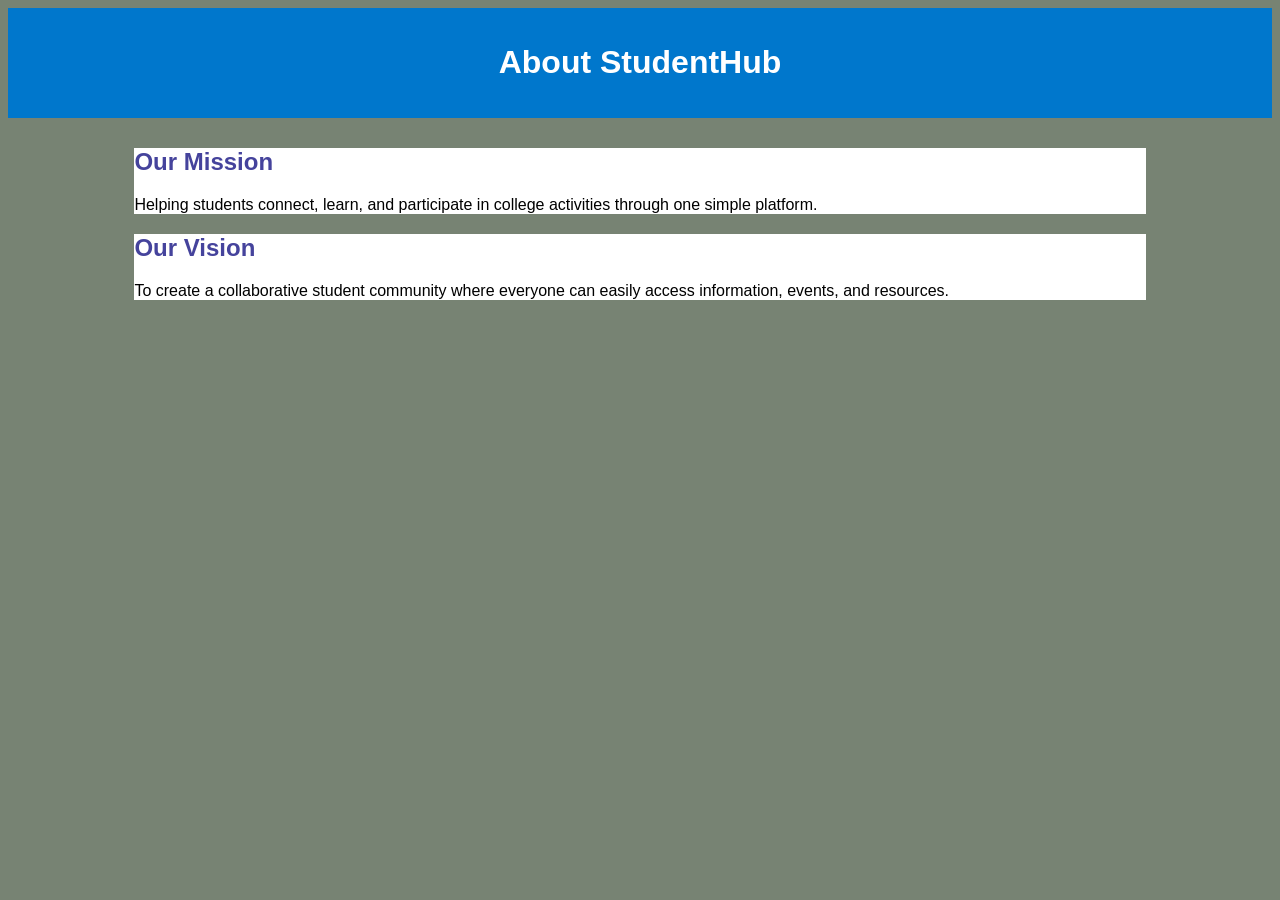
==== Student_Hub/about.html @ a7fc1827 "css" ====
<!DOCTYPE html>
<html lang="en">
<head>
<meta charset="UTF-8">
<meta name="viewport" content="width=device-width, initial-scale=1.0">
<title>About StudentHub</title>

<style>
body{
    font-family: Arial, sans-serif;
    background-color: #778373;
     
}

header{
    background-color: #0077cc;
    color: white;
    text-align: center;
    padding: 15px;
}

nav ul{
    list-style: none;
    padding: 0;
}

 

nav a{
    color: white;
    text-decoration: none;
    font-weight: bold;
}

main{
    width: 80%;
    margin: 30px auto;
}

section{
    background: white;
  
    margin-bottom: 20px;  
}

h2{
    color: #45439c;
}

footer{
    text-align: center;
    padding: 15px;
    color: gray;
}
</style>

</head>

<body>

<header>
    <h1>About StudentHub</h1>
</header>

<main>

    <section>
        <h2>Our Mission</h2>
        <p>Helping students connect, learn, and participate in college activities through one simple platform.</p>
    </section>

    <section>
        <h2>Our Vision</h2>
        <p>To create a collaborative student community where everyone can easily access information, events, and resources.</p>
    </section>

</main>

 

</body>
</html>
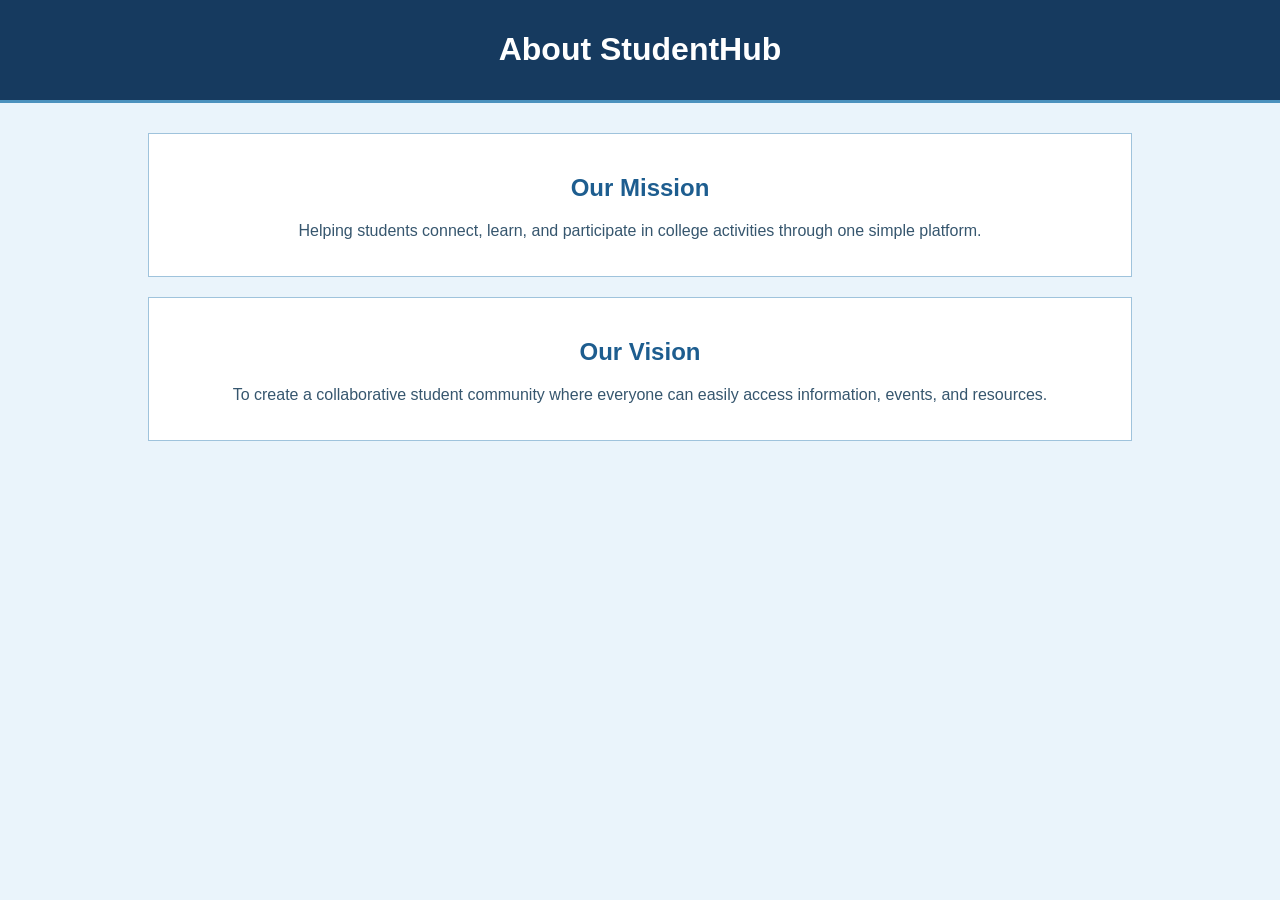
==== commit 9223afd4: "pop up" ====
--- a/Student_Hub/about.html
+++ b/Student_Hub/about.html
@@ -5,54 +5,7 @@
 <meta name="viewport" content="width=device-width, initial-scale=1.0">
 <title>About StudentHub</title>
 
-<style>
-body{
-    font-family: Arial, sans-serif;
-    background-color: #778373;
-     
-}
-
-header{
-    background-color: #0077cc;
-    color: white;
-    text-align: center;
-    padding: 15px;
-}
-
-nav ul{
-    list-style: none;
-    padding: 0;
-}
-
- 
-
-nav a{
-    color: white;
-    text-decoration: none;
-    font-weight: bold;
-}
-
-main{
-    width: 80%;
-    margin: 30px auto;
-}
-
-section{
-    background: white;
-  
-    margin-bottom: 20px;  
-}
-
-h2{
-    color: #45439c;
-}
-
-footer{
-    text-align: center;
-    padding: 15px;
-    color: gray;
-}
-</style>
+ <link rel="stylesheet" href="css.css">
 
 </head>
 
--- a/Student_Hub/css.css
+++ b/Student_Hub/css.css
@@ -0,0 +1,568 @@
+/* =========================================================
+   StudentHub - Simple Blue Theme
+   No shadows
+   No hover animations
+   ========================================================= */
+
+/* =========================
+   HOME PAGE
+   ========================= */
+body:has(nav a[href="index.html"]) {
+    margin: 0;
+    font-family: Arial, sans-serif;
+    background-color: #eef6fb;
+    color: #17324d;
+}
+
+body:has(nav a[href="index.html"]) header {
+    background-color: #163a5f;
+    color: white;
+    text-align: center;
+    padding: 15px;
+}
+
+body:has(nav a[href="index.html"]) nav {
+    display: flex;
+    justify-content: left;
+    gap: 20px;
+    flex-wrap: wrap;
+    background-color: #2f6f9f;
+    padding: 12px;
+}
+
+body:has(nav a[href="index.html"]) nav a {
+    color: white;
+    text-decoration: none;
+    font-weight: bold;
+}
+
+body:has(nav a[href="index.html"]) section {
+    border: 2px solid #2f6f9f;
+    background-color: #ffffff;
+    padding: 20px;
+    text-align: center;
+    margin: 15px auto;
+    max-width: 1000px;
+}
+
+body:has(nav a[href="index.html"]) .small-image {
+    width: 100%;
+    max-width: 960px;
+    aspect-ratio: 16 / 9;
+    height: auto;
+    object-fit: cover;
+    display: block;
+    margin: 15px auto;
+}
+
+body:has(nav a[href="index.html"]) footer {
+    text-align: center;
+    background-color: #163a5f;
+    color: white;
+    padding: 15px;
+}
+
+
+/* =========================
+   ABOUT PAGE
+   ========================= */
+body:has(main > section + section):not(:has(.student-info)) {
+    font-family: Arial, sans-serif;
+    background-color: #eaf4fb;
+    margin: 0;
+}
+
+body:has(main > section + section):not(:has(.student-info)) header {
+    background-color: #163a5f;
+    color: white;
+    text-align: center;
+    padding: 15px;
+}
+
+body:has(main > section + section):not(:has(.student-info)) main {
+    width: 80%;
+    margin: 30px auto;
+}
+
+body:has(main > section + section):not(:has(.student-info)) section {
+    background-color: white;
+    border: 1px solid #9fc3dc;
+    padding: 20px;
+    margin-bottom: 20px;
+}
+
+body:has(main > section + section):not(:has(.student-info)) h2 {
+    color: #1d5d8f;
+}
+
+body:has(main > section + section):not(:has(.student-info)) footer {
+    text-align: center;
+    padding: 15px;
+    color: #526b7d;
+}
+
+
+/* =========================
+   EVENTS PAGE
+   ========================= */
+body:has(article h2) {
+    font-family: Arial, sans-serif;
+    background-color: #eaf4fb;
+    margin: 0;
+}
+
+body:has(article h2) header {
+    background-color: #163a5f;
+    color: white;
+    text-align: center;
+    padding: 15px;
+}
+
+body:has(article h2) article {
+    background-color: white;
+    border: 1px solid #9fc3dc;
+    margin: 20px;
+    padding: 15px;
+}
+
+body:has(article h2) article h2 {
+    color: #1d5d8f;
+}
+
+body:has(article h2) footer {
+    text-align: center;
+    padding: 10px;
+    color: #526b7d;
+}
+
+
+/* =========================
+   FAQ PAGE
+   ========================= */
+body:has(section h2 + p):not(:has(.student-info)) {
+    background-color: #eaf4fb;
+    text-align: center;
+    font-family: Arial, sans-serif;
+    margin: 0;
+}
+
+body:has(section h2 + p):not(:has(.student-info)) header {
+    background-color: #163a5f;
+    color: white;
+    padding: 15px;
+}
+
+body:has(section h2 + p):not(:has(.student-info)) section {
+    background-color: white;
+    border: 1px solid #9fc3dc;
+    padding: 20px;
+    margin: 20px;
+}
+
+body:has(section h2 + p):not(:has(.student-info)) h2 {
+    color: #1d5d8f;
+}
+
+body:has(section h2 + p):not(:has(.student-info)) p {
+    color: #36566e;
+}
+
+body:has(section h2 + p):not(:has(.student-info)) footer {
+    padding: 10px;
+}
+
+
+/* =========================
+   FEEDBACK PAGE
+   ========================= */
+body:has(#feedback) {
+    font-family: Arial, sans-serif;
+    background-color: #eaf4fb;
+    margin: 0;
+    color: #17324d;
+}
+
+body:has(#feedback) header {
+    background-color: #163a5f;
+    color: white;
+    text-align: center;
+    padding: 15px;
+}
+
+body:has(#feedback) main {
+    display: flex;
+    justify-content: center;
+    padding: 30px;
+}
+
+body:has(#feedback) form {
+    background-color: white;
+    border: 1px solid #9fc3dc;
+    padding: 25px;
+}
+
+body:has(#feedback) label {
+    display: block;
+    font-weight: bold;
+    margin-bottom: 10px;
+}
+
+body:has(#feedback) textarea {
+    width: 300px;
+    height: 120px;
+    border: 1px solid #6fa3c5;
+    padding: 8px;
+}
+
+body:has(#feedback) button {
+    display: block;
+    margin-top: 15px;
+    padding: 8px 20px;
+    background-color: #2f6f9f;
+    color: white;
+    border: 0;
+}
+
+
+/* =========================
+   LOGIN PAGE
+   ========================= */
+body:has(input#email):has(input#password):has(form button[type="submit"]):not(:has(#department)) {
+    font-family: Arial, sans-serif;
+    background-color: #eaf4fb;
+    margin: 0;
+}
+
+body:has(input#email):has(input#password):has(form button[type="submit"]):not(:has(#department)) header {
+    background-color: #163a5f;
+    color: white;
+    text-align: center;
+    padding: 15px;
+}
+
+body:has(input#email):has(input#password):has(form button[type="submit"]):not(:has(#department)) main {
+    display: flex;
+    justify-content: center;
+    margin-top: 50px;
+}
+
+body:has(input#email):has(input#password):has(form button[type="submit"]):not(:has(#department)) form {
+    background-color: white;
+    border: 1px solid #9fc3dc;
+    padding: 25px;
+}
+
+body:has(input#email):has(input#password):has(form button[type="submit"]):not(:has(#department)) label {
+    display: block;
+    margin-top: 10px;
+    font-weight: bold;
+    color: #17324d;
+}
+
+body:has(input#email):has(input#password):has(form button[type="submit"]):not(:has(#department)) input {
+    padding: 8px;
+    margin-top: 5px;
+    border: 1px solid #6fa3c5;
+}
+
+body:has(input#email):has(input#password):has(form button[type="submit"]):not(:has(#department)) button {
+    margin-top: 15px;
+    padding: 8px 20px;
+    background-color: #2f6f9f;
+    color: white;
+    border: 0;
+}
+
+
+/* =========================
+   PROFILE PAGE
+   ========================= */
+body:has(section p:first-of-type):not(:has(.student-info)):not(:has(#department)) {
+    background-color: #eaf4fb;
+    color: #17324d;
+    text-align: center;
+    font-family: Arial, sans-serif;
+}
+
+body:has(section p:first-of-type):not(:has(.student-info)):not(:has(#department)) header {
+    background-color: #163a5f;
+    color: white;
+    padding: 10px;
+    border-bottom: 3px solid #4b91bd;
+}
+
+body:has(section p:first-of-type):not(:has(.student-info)):not(:has(#department)) section {
+    background-color: white;
+    border: 1px solid #9fc3dc;
+    padding: 20px;
+    margin: 20px;
+}
+
+body:has(section p:first-of-type):not(:has(.student-info)):not(:has(#department)) h1 {
+    color: white;
+}
+
+body:has(section p:first-of-type):not(:has(.student-info)):not(:has(#department)) h2 {
+    color: #1d5d8f;
+}
+
+body:has(section p:first-of-type):not(:has(.student-info)):not(:has(#department)) p {
+    color: #36566e;
+}
+
+
+/* =========================
+   REGISTER PAGE
+   ========================= */
+body:has(#department):has(#address):has(input[type="radio"]) {
+    background-color: #eaf4fb;
+    text-align: center;
+    color: #17324d;
+    font-family: Arial, sans-serif;
+}
+
+body:has(#department):has(#address):has(input[type="radio"]) > h2 {
+    background-color: #163a5f;
+    color: white;
+    padding: 15px;
+    border-bottom: 3px solid #4b91bd;
+}
+
+body:has(#department):has(#address):has(input[type="radio"]) form {
+    background-color: white;
+    border: 1px solid #9fc3dc;
+    padding: 20px;
+}
+
+body:has(#department):has(#address):has(input[type="radio"]) label {
+    color: #1d5d8f;
+    font-weight: bold;
+}
+
+body:has(#department):has(#address):has(input[type="radio"]) input,
+body:has(#department):has(#address):has(input[type="radio"]) select,
+body:has(#department):has(#address):has(input[type="radio"]) textarea {
+    border: 1px solid #6fa3c5;
+    padding: 7px;
+    margin: 5px;
+}
+
+body:has(#department):has(#address):has(input[type="radio"]) input[type="radio"],
+body:has(#department):has(#address):has(input[type="radio"]) input[type="checkbox"] {
+    accent-color: #2f6f9f;
+}
+
+body:has(#department):has(#address):has(input[type="radio"]) textarea {
+    background-color: #f3f9fd;
+}
+
+
+/* =========================
+   DASHBOARD PAGE
+   ========================= */
+body:has(.student-info):has(.cards):has(.medals) {
+    background-color: #eaf4fb;
+    font-family: Arial, sans-serif;
+    margin: 0;
+    color: #17324d;
+}
+
+body:has(.student-info):has(.cards):has(.medals) header {
+    background-color: #163a5f;
+    color: white;
+    text-align: center;
+    padding: 15px;
+}
+
+body:has(.student-info):has(.cards):has(.medals) header h1 {
+    margin: 0;
+}
+
+body:has(.student-info):has(.cards):has(.medals) nav {
+    background-color: #2f6f9f;
+    padding: 10px;
+    text-align: center;
+}
+
+body:has(.student-info):has(.cards):has(.medals) nav a {
+    color: white;
+    text-decoration: none;
+    margin: 0 15px;
+    font-weight: bold;
+}
+
+body:has(.student-info):has(.cards):has(.medals) main {
+    padding: 15px;
+    max-width: 1000px;
+    margin: auto;
+}
+
+body:has(.student-info):has(.cards):has(.medals) .student-info,
+body:has(.student-info):has(.cards):has(.medals) .details {
+    background-color: white;
+    border: 1px solid #c5dce9;
+    border-radius: 6px;
+    padding: 15px;
+    margin: 15px auto;
+}
+
+body:has(.student-info):has(.cards):has(.medals) .student-info h2,
+body:has(.student-info):has(.cards):has(.medals) h2 {
+    color: #163a5f;
+    text-align: center;
+}
+
+body:has(.student-info):has(.cards):has(.medals) .student-info p {
+    display: inline-block;
+    margin: 8px 15px;
+    color: #17324d;
+}
+
+body:has(.student-info):has(.cards):has(.medals) .cards {
+    display: flex;
+    justify-content: center;
+    gap: 12px;
+    flex-wrap: wrap;
+    margin-bottom: 15px;
+}
+
+body:has(.student-info):has(.cards):has(.medals) .card {
+    background-color: white;
+    border: 1px solid #a9cfe5;
+    border-radius: 6px;
+    padding: 15px;
+    width: 145px;
+    text-align: center;
+}
+
+body:has(.student-info):has(.cards):has(.medals) .card h3 {
+    color: #2f7fb5;
+}
+
+body:has(.student-info):has(.cards):has(.medals) .card p {
+    color: #36566e;
+}
+
+body:has(.student-info):has(.cards):has(.medals) .score {
+    font-size: 25px;
+    font-weight: bold;
+    color: #1d5d8f;
+}
+
+body:has(.student-info):has(.cards):has(.medals) .details p {
+    padding: 8px;
+    border-bottom: 1px solid #d6e4ec;
+    color: #36566e;
+}
+
+body:has(.student-info):has(.cards):has(.medals) .details p:last-child {
+    border-bottom: none;
+}
+
+body:has(.student-info):has(.cards):has(.medals) .medals {
+    display: flex;
+    justify-content: center;
+    gap: 15px;
+    flex-wrap: wrap;
+}
+
+body:has(.student-info):has(.cards):has(.medals) .medal {
+    background-color: #f5faff;
+    border: 1px solid #e0b93b;
+    border-radius: 6px;
+    padding: 12px;
+    width: 160px;
+    text-align: center;
+}
+
+body:has(.student-info):has(.cards):has(.medals) .medal-icon {
+    font-size: 38px;
+}
+
+body:has(.student-info):has(.cards):has(.medals) .medal p {
+    font-weight: bold;
+    color: #36566e;
+}
+
+body:has(.student-info):has(.cards):has(.medals) .attendance {
+    text-align: center;
+}
+
+body:has(.student-info):has(.cards):has(.medals) .attendance-number {
+    font-size: 30px;
+    font-weight: bold;
+    color: #1d5d8f;
+}
+
+body:has(.student-info):has(.cards):has(.medals) footer {
+    background-color: #163a5f;
+    color: white;
+    text-align: center;
+    padding: 12px;
+}
+
+body:has(.student-info):has(.cards):has(.medals) footer p {
+    margin: 0;
+}
+
+
+/* =========================
+   ADMIN PAGE
+   ========================= */
+body:has(h1):has(form input[type="email"]):has(input[type="password"]):not(:has(#department)) {
+    font-family: Arial, sans-serif;
+    background-color: #eaf4fb;
+    margin: 0;
+}
+
+body:has(h1):has(form input[type="email"]):has(input[type="password"]):not(:has(#department)) header {
+    background-color: #163a5f;
+    color: white;
+    text-align: center;
+    padding: 15px;
+}
+
+body:has(h1):has(form input[type="email"]):has(input[type="password"]):not(:has(#department)) main {
+    display: flex;
+    justify-content: center;
+    margin-top: 50px;
+}
+
+body:has(h1):has(form input[type="email"]):has(input[type="password"]):not(:has(#department)) label {
+    display: block;
+    margin-top: 10px;
+    font-weight: bold;
+    color: #17324d;
+}
+
+body:has(h1):has(form input[type="email"]):has(input[type="password"]):not(:has(#department)) form {
+    background-color: white;
+    border: 1px solid #9fc3dc;
+    padding: 25px;
+}
+
+body:has(h1):has(form input[type="email"]):has(input[type="password"]):not(:has(#department)) input {
+    border: 1px solid #6fa3c5;
+    padding: 8px;
+    margin-top: 5px;
+}
+
+body:has(h1):has(form input[type="email"]):has(input[type="password"]):not(:has(#department)) button {
+    margin-top: 15px;
+    padding: 8px 20px;
+    background-color: #2f6f9f;
+    color: white;
+    border: 0;
+}
+
+body:has(h1):has(form input[type="email"]):has(input[type="password"]):not(:has(#department)) footer {
+    text-align: center;
+    margin-top: 30px;
+    color: #526b7d;
+}
+
+
+/* =========================
+   CONTACT PAGE
+   ========================= */
+/* contact.html originally contains no CSS. */
